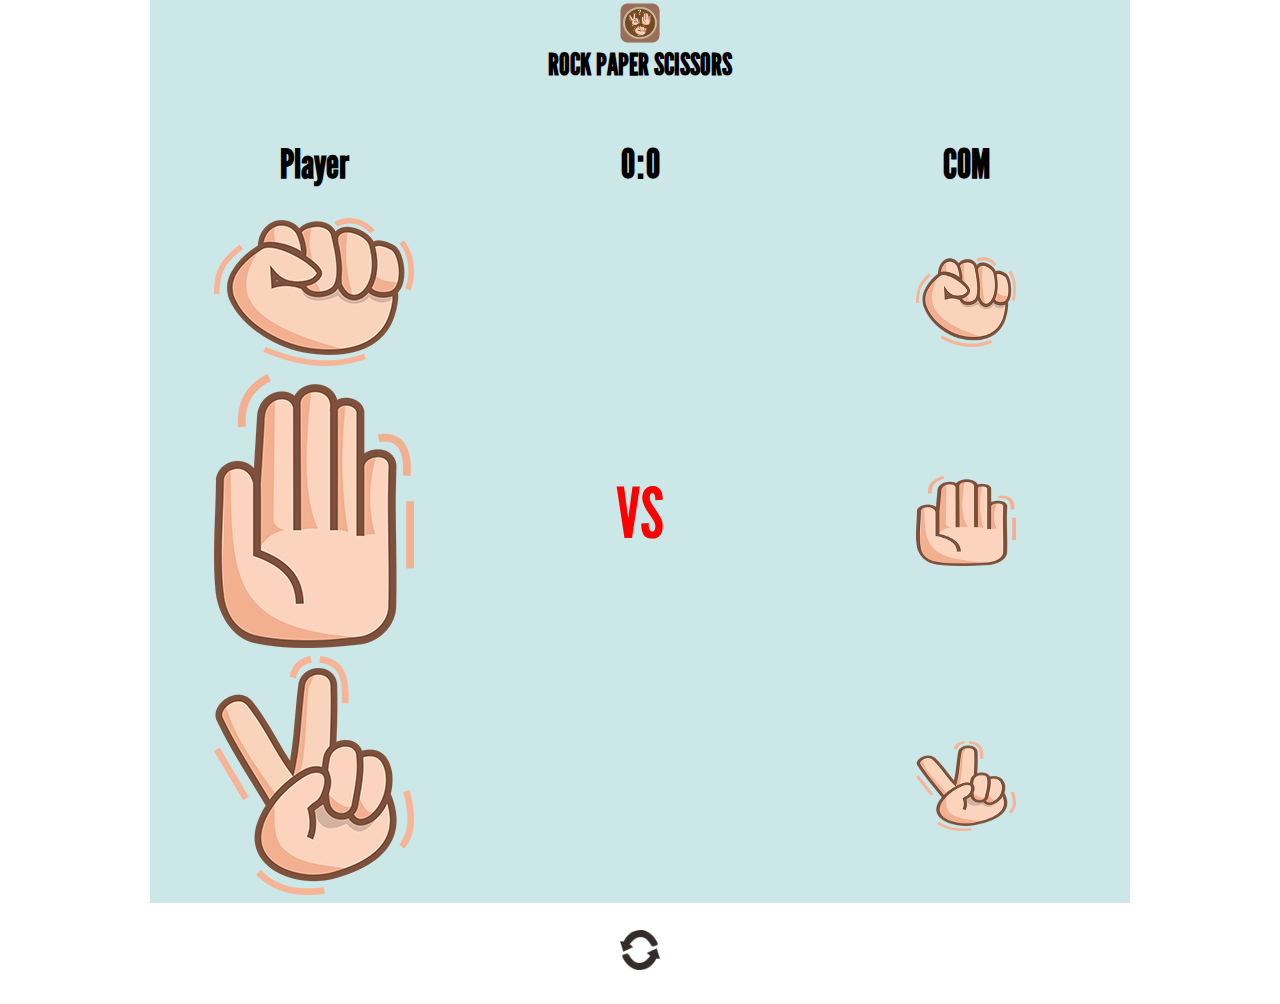
==== index.html @ 377da169 "Rename Index.html to index.html" ====
<!DOCTYPE html>
<html lang="en">
<head>
    <meta charset="UTF-8">
    <meta http-equiv="X-UA-Compatible" content="IE=edge">
    <meta name="viewport" content="width=device-width, initial-scale=1.0">
    <title>Game</title>
    <link rel="stylesheet" href="style.css">
</head>
<body>
    <div class="canvas">
        <div class="header">
          <div class="title">
            <img src="assets/logo.png" alt="logo" width="40" height="40">
          </div>
          <p class="title">ROCK PAPER SCISSORS</p>
        </div>

        <table>
          <tr>
            <th>
              <div id="player">Player</div>
            </th>
            <th>
              <span id="p-score">0</span>
              <span class="vs">:</span>
              <span id="c-score">0</span>
            </th>
            <th>
              <div class="computer">COM</div>
            </th>
          </tr>
          <tr>
            <td>
              <span id="batu">
                <img src="assets/batu.png" alt="batu" id="img-batu">
              </span>
            </td>
            <td></td>
            <td>
              <div class="com">
                <img src="assets/batu.png" alt="batu" class="img-com">
              </div>
            </td>
          </tr>
          <tr>
            <td>
              <span id="kertas">
                <img src="assets/kertas.png" alt="kertas" id="img-kertas">
              </span>
            </td>
            <td>
              <div id="result">VS</div>
            </td>
            <td>
              <div class="com">
                <img src="assets/kertas.png" alt="kertas" class="img-com">
              </div>
            </td>
          </tr>
          <tr>
            <td>
              <span id="gunting">
                <img src="assets/gunting.png" alt="gunting" id="img-gunting">
              </span>
            </td>
            <td></td>
            <td>
              <div class="com">
                <img src="assets/gunting.png" alt="gunting" class="img-com">
              </div>
            </td>
          </tr>
          <tr>
            <td></td>
            <td>
              <div id="refresh">
                <img src="assets/refresh.png" value="Refrresh Page" onClick="window.location.reload()" alt="refresh"width="40" height="40">
              </div>
            </td>
            <td></td>
          </tr>
        </table>

    </div>
    <script src="main.js"></script>
</body>
</html>
---- style.css ----
@font-face {
  font-family: LeagueGothic;
  src: url(./assets/LeagueGothic-Regular.otf);
}
body {
  font-family: LeagueGothic;
  margin: 0;
  padding: 0;
}
@media (min-width: 860px){
  .canvas {
    margin: 0 150px;
  }}

.canvas {
  background-color: #cce7e8;
  padding-top: 3px;
  height: 100vh;
}
form {
  width: 100%;
  display: inline-block;
  text-align: center;
}
#tombol {
  width: 100px;
  height: 30px;
  border-radius: 20px;
  font-weight: 700;
  background-color: #157eab;
  color: white;
  cursor: pointer;
}
.title {
  margin-top: 10x;
  text-align: center;
}
p {
  margin-top: 0;
  font-size: 30px;
  font-weight: 700;
}
#player, #p-score, #c-score, .computer, .vs {
  font-size: 40px;
  font-weight: 800;
}
table {
  width:100%;
  text-align: center;}
  tr {
    height: 100px;}
  th, td {
    width: 33%;
  }
.com, .img-com {
  width: 100px;
  border-radius: 25px;
  display: inline-block;
  height: 90px;
  padding-top: 10px;
}
  #batu, #kertas, #gunting, .img{
    width: 60px;
    height: 60px;
  }
.com:hover {
  background-color: #fde9b6;
  cursor: pointer;
}
#batu:hover, #kertas:hover, #gunting:hover {
  width: 80px;
  height: 80px;
}
#result {
  font-size: 70px;
  font-weight: 200;
  color: red;
  border-radius: 20px;
  height: 80px;
}
#refresh {
  margin: 0 20px;
  cursor: pointer;
  display: inline-block;
}
.close {
  text-align: right;
  margin-right: 20px;
  font-size: 40px;
  color: black;
}
a:link {
  text-decoration: none;
  color: black;
}
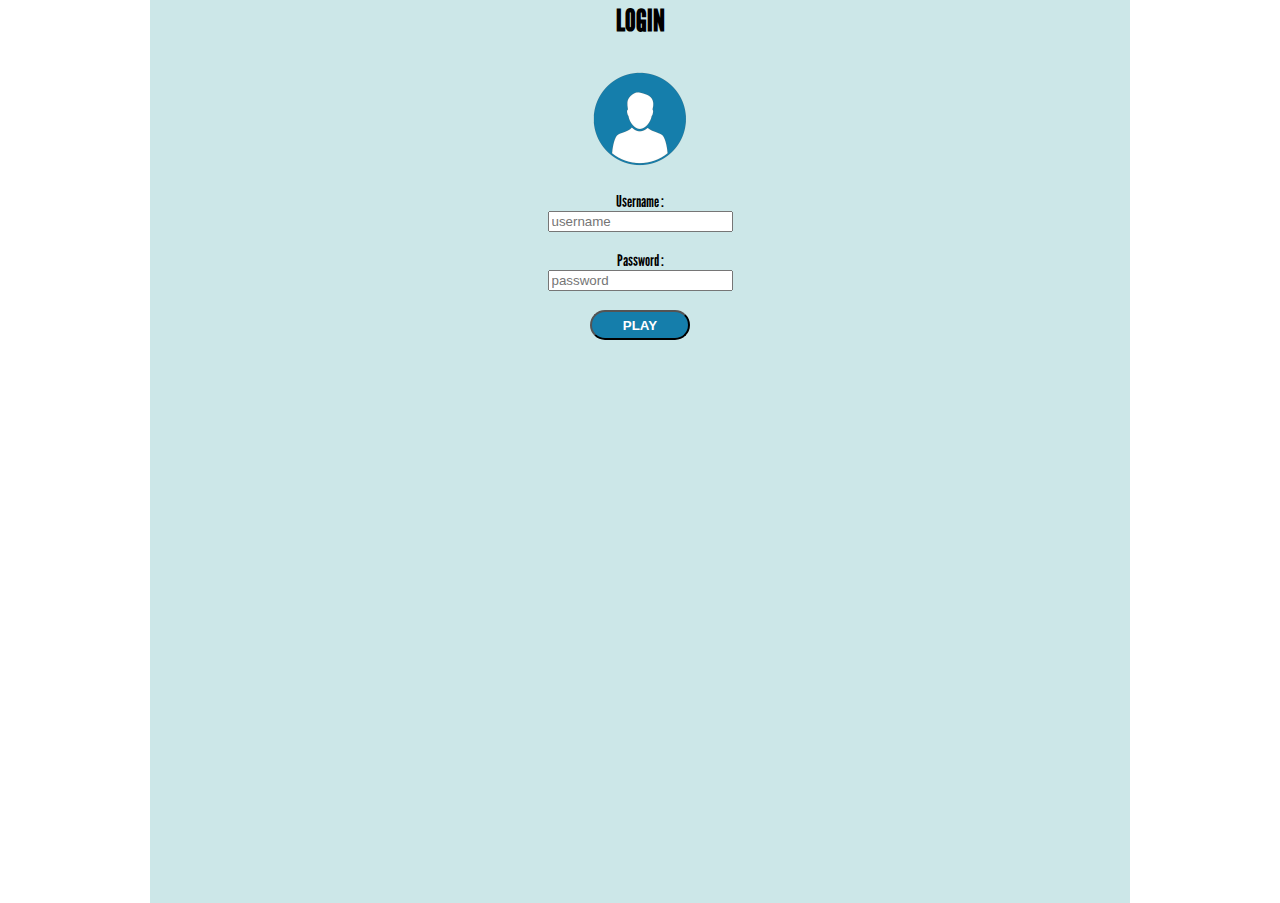
==== commit 77808713: "Update index.html" ====
--- a/index.html
+++ b/index.html
@@ -1,88 +1,25 @@
 <!DOCTYPE html>
 <html lang="en">
 <head>
-    <meta charset="UTF-8">
-    <meta http-equiv="X-UA-Compatible" content="IE=edge">
-    <meta name="viewport" content="width=device-width, initial-scale=1.0">
-    <title>Game</title>
-    <link rel="stylesheet" href="style.css">
+  <meta charset="UTF-8">
+  <meta http-equiv="X-UA-Compatible" content="IE=edge">
+  <meta name="viewport" content="width=device-width, initial-scale=1.0">
+  <title>Game</title>
+  <link rel="stylesheet" href="./style.css">
 </head>
 <body>
-    <div class="canvas">
-        <div class="header">
-          <div class="title">
-            <img src="assets/logo.png" alt="logo" width="40" height="40">
-          </div>
-          <p class="title">ROCK PAPER SCISSORS</p>
-        </div>
-
-        <table>
-          <tr>
-            <th>
-              <div id="player">Player</div>
-            </th>
-            <th>
-              <span id="p-score">0</span>
-              <span class="vs">:</span>
-              <span id="c-score">0</span>
-            </th>
-            <th>
-              <div class="computer">COM</div>
-            </th>
-          </tr>
-          <tr>
-            <td>
-              <span id="batu">
-                <img src="assets/batu.png" alt="batu" id="img-batu">
-              </span>
-            </td>
-            <td></td>
-            <td>
-              <div class="com">
-                <img src="assets/batu.png" alt="batu" class="img-com">
-              </div>
-            </td>
-          </tr>
-          <tr>
-            <td>
-              <span id="kertas">
-                <img src="assets/kertas.png" alt="kertas" id="img-kertas">
-              </span>
-            </td>
-            <td>
-              <div id="result">VS</div>
-            </td>
-            <td>
-              <div class="com">
-                <img src="assets/kertas.png" alt="kertas" class="img-com">
-              </div>
-            </td>
-          </tr>
-          <tr>
-            <td>
-              <span id="gunting">
-                <img src="assets/gunting.png" alt="gunting" id="img-gunting">
-              </span>
-            </td>
-            <td></td>
-            <td>
-              <div class="com">
-                <img src="assets/gunting.png" alt="gunting" class="img-com">
-              </div>
-            </td>
-          </tr>
-          <tr>
-            <td></td>
-            <td>
-              <div id="refresh">
-                <img src="assets/refresh.png" value="Refrresh Page" onClick="window.location.reload()" alt="refresh"width="40" height="40">
-              </div>
-            </td>
-            <td></td>
-          </tr>
-        </table>
-
-    </div>
-    <script src="main.js"></script>
+  <div class="canvas">
+    <form action="">
+      <p class="title">LOGIN</p>
+      <img src="./assets/user.png" alt="user"><br><br>
+      <span>Username :</span><br>
+      <input type="text" placeholder="username" id="username" required><br><br>
+      <span>Password :</span><br>
+      <input type="password" placeholder="password" id="password" required><br><br>
+      <button type="button" id="tombol" onclick="login()">PLAY</button>
+    </form>
+  </div>
+  
 </body>
+<script src="./main.js"></script>
 </html>
